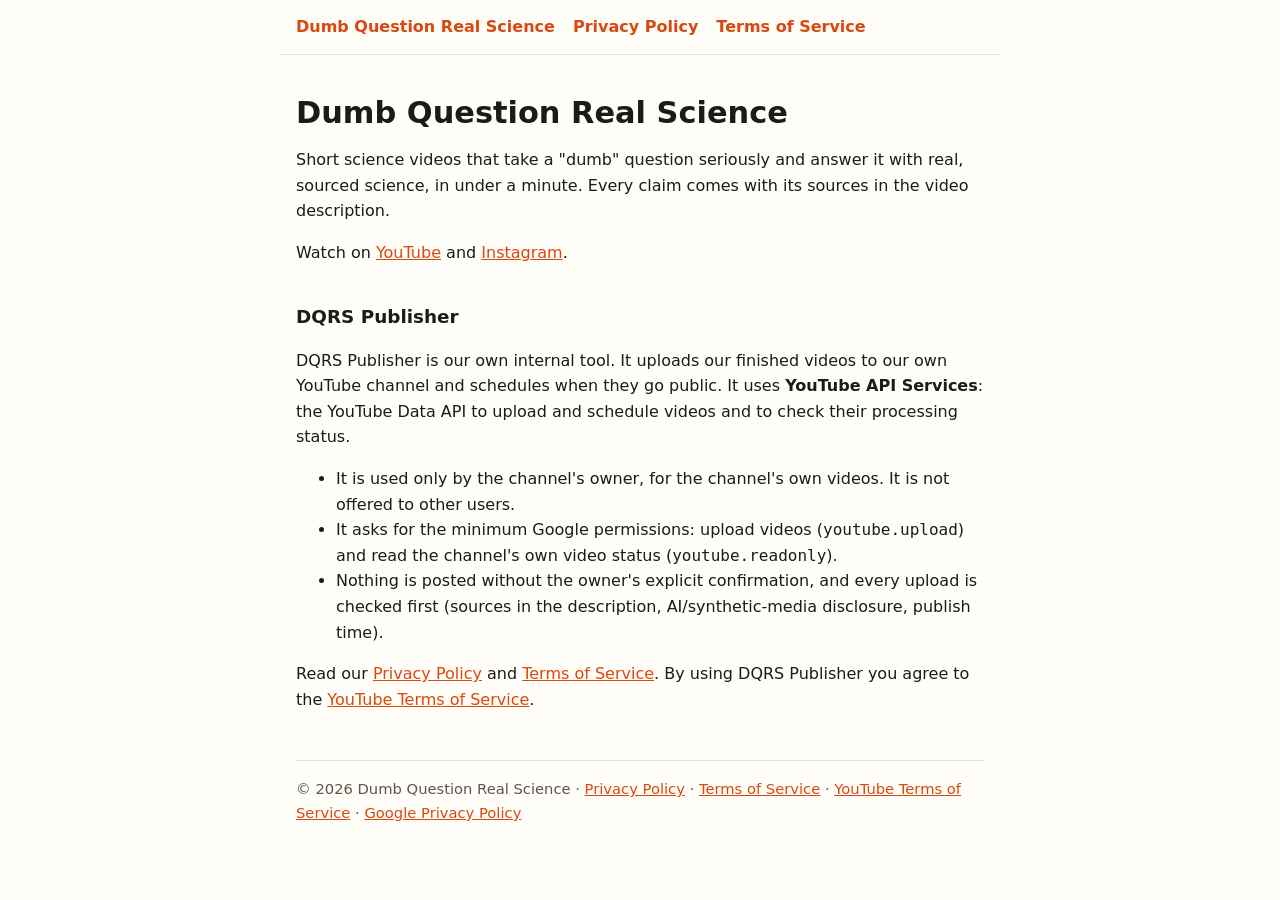
==== index.html @ 0e8ba0a8 "DQRS site: home, privacy policy, terms (YouTube API audit)" ====
<!doctype html>
<html lang="en"><head><meta charset="utf-8"><meta name="viewport" content="width=device-width,initial-scale=1"><title>Dumb Question Real Science</title><link rel="stylesheet" href="style.css"></head><body>
<nav><a href="./">Dumb Question Real Science</a><a href="privacy.html">Privacy Policy</a><a href="terms.html">Terms of Service</a></nav>
<main>
<h1>Dumb Question Real Science</h1>
<p>Short science videos that take a "dumb" question seriously and answer it with real, sourced science, in under a minute. Every claim comes with its sources in the video description.</p>
<p>Watch on <a href="https://www.youtube.com/@dumbquestion.science">YouTube</a> and <a href="https://www.instagram.com/dumbquestion.science/">Instagram</a>.</p>

<h2>DQRS Publisher</h2>
<p>DQRS Publisher is our own internal tool. It uploads our finished videos to our own YouTube channel and schedules when they go public. It uses <strong>YouTube API Services</strong>: the YouTube Data API to upload and schedule videos and to check their processing status.</p>
<ul>
  <li>It is used only by the channel's owner, for the channel's own videos. It is not offered to other users.</li>
  <li>It asks for the minimum Google permissions: upload videos (<code>youtube.upload</code>) and read the channel's own video status (<code>youtube.readonly</code>).</li>
  <li>Nothing is posted without the owner's explicit confirmation, and every upload is checked first (sources in the description, AI/synthetic-media disclosure, publish time).</li>
</ul>
<p>Read our <a href="privacy.html">Privacy Policy</a> and <a href="terms.html">Terms of Service</a>. By using DQRS Publisher you agree to the <a href="https://www.youtube.com/t/terms">YouTube Terms of Service</a>.</p>
<footer class="muted">© 2026 Dumb Question Real Science · <a href="privacy.html">Privacy Policy</a> · <a href="terms.html">Terms of Service</a> · <a href="https://www.youtube.com/t/terms">YouTube Terms of Service</a> · <a href="https://www.google.com/policies/privacy">Google Privacy Policy</a></footer>
</main></body></html>
---- style.css ----
:root{--bg:#fffdf7;--fg:#1d1b16;--muted:#5c574b;--accent:#d9480f;--line:#e8e2d3}
@media (prefers-color-scheme:dark){:root{--bg:#16140f;--fg:#f3efe4;--muted:#b3ac9c;--accent:#ff8a4c;--line:#2e2a21}}
*{box-sizing:border-box}body{margin:0;background:var(--bg);color:var(--fg);font:16px/1.6 system-ui,-apple-system,"Segoe UI",sans-serif}
main{max-width:720px;margin:0 auto;padding:40px 16px 64px}h1{font-size:1.9rem;line-height:1.2;margin:0 0 .3em}
h2{font-size:1.15rem;margin:2em 0 .4em}a{color:var(--accent)}p,li{color:var(--fg)}.muted{color:var(--muted);font-size:.92rem}
nav{display:flex;gap:18px;flex-wrap:wrap;padding:14px 16px;border-bottom:1px solid var(--line);max-width:720px;margin:0 auto}
nav a{text-decoration:none;font-weight:600}footer{border-top:1px solid var(--line);margin-top:48px;padding-top:16px}
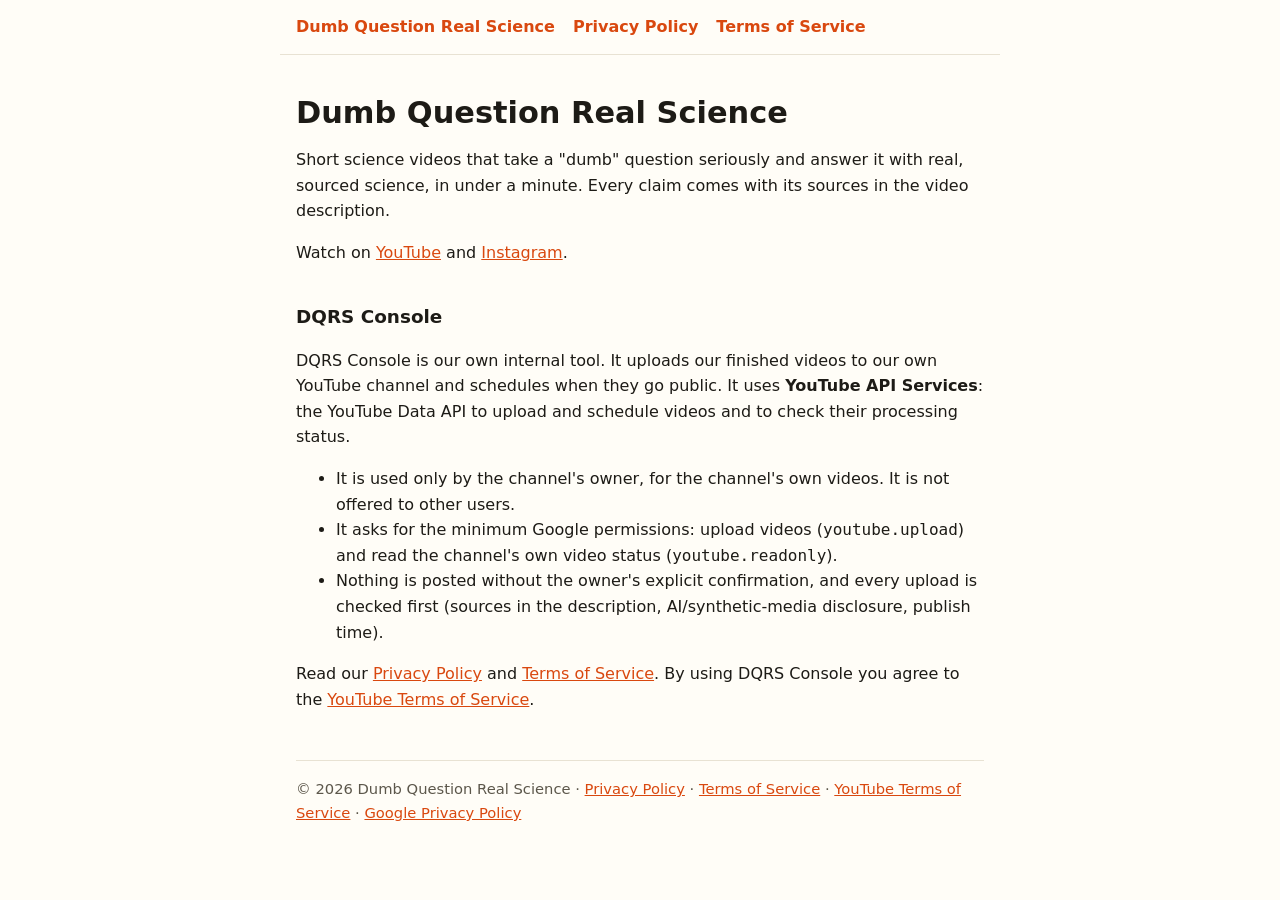
==== commit efea2380: "Name: DQRS Console (matches the OAuth consent screen)" ====
--- a/index.html
+++ b/index.html
@@ -6,13 +6,13 @@
 <p>Short science videos that take a "dumb" question seriously and answer it with real, sourced science, in under a minute. Every claim comes with its sources in the video description.</p>
 <p>Watch on <a href="https://www.youtube.com/@dumbquestion.science">YouTube</a> and <a href="https://www.instagram.com/dumbquestion.science/">Instagram</a>.</p>
 
-<h2>DQRS Publisher</h2>
-<p>DQRS Publisher is our own internal tool. It uploads our finished videos to our own YouTube channel and schedules when they go public. It uses <strong>YouTube API Services</strong>: the YouTube Data API to upload and schedule videos and to check their processing status.</p>
+<h2>DQRS Console</h2>
+<p>DQRS Console is our own internal tool. It uploads our finished videos to our own YouTube channel and schedules when they go public. It uses <strong>YouTube API Services</strong>: the YouTube Data API to upload and schedule videos and to check their processing status.</p>
 <ul>
   <li>It is used only by the channel's owner, for the channel's own videos. It is not offered to other users.</li>
   <li>It asks for the minimum Google permissions: upload videos (<code>youtube.upload</code>) and read the channel's own video status (<code>youtube.readonly</code>).</li>
   <li>Nothing is posted without the owner's explicit confirmation, and every upload is checked first (sources in the description, AI/synthetic-media disclosure, publish time).</li>
 </ul>
-<p>Read our <a href="privacy.html">Privacy Policy</a> and <a href="terms.html">Terms of Service</a>. By using DQRS Publisher you agree to the <a href="https://www.youtube.com/t/terms">YouTube Terms of Service</a>.</p>
+<p>Read our <a href="privacy.html">Privacy Policy</a> and <a href="terms.html">Terms of Service</a>. By using DQRS Console you agree to the <a href="https://www.youtube.com/t/terms">YouTube Terms of Service</a>.</p>
 <footer class="muted">© 2026 Dumb Question Real Science · <a href="privacy.html">Privacy Policy</a> · <a href="terms.html">Terms of Service</a> · <a href="https://www.youtube.com/t/terms">YouTube Terms of Service</a> · <a href="https://www.google.com/policies/privacy">Google Privacy Policy</a></footer>
 </main></body></html>
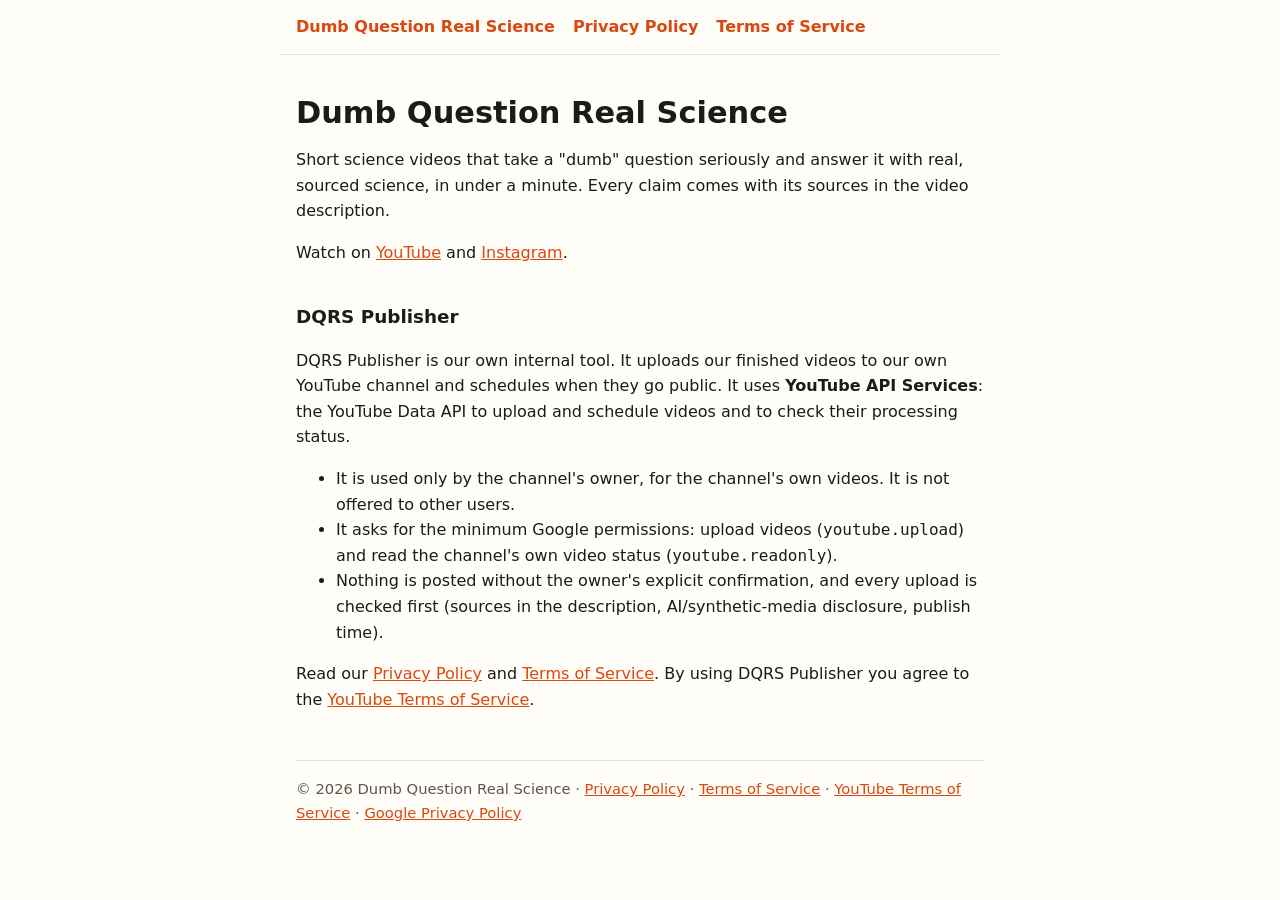
==== commit 6e21a15c: "Revert "Name: DQRS Console (matches the OAuth consent screen)" This reverts commit efea2380b9c6fa79e" ====
--- a/index.html
+++ b/index.html
@@ -6,13 +6,13 @@
 <p>Short science videos that take a "dumb" question seriously and answer it with real, sourced science, in under a minute. Every claim comes with its sources in the video description.</p>
 <p>Watch on <a href="https://www.youtube.com/@dumbquestion.science">YouTube</a> and <a href="https://www.instagram.com/dumbquestion.science/">Instagram</a>.</p>
 
-<h2>DQRS Console</h2>
-<p>DQRS Console is our own internal tool. It uploads our finished videos to our own YouTube channel and schedules when they go public. It uses <strong>YouTube API Services</strong>: the YouTube Data API to upload and schedule videos and to check their processing status.</p>
+<h2>DQRS Publisher</h2>
+<p>DQRS Publisher is our own internal tool. It uploads our finished videos to our own YouTube channel and schedules when they go public. It uses <strong>YouTube API Services</strong>: the YouTube Data API to upload and schedule videos and to check their processing status.</p>
 <ul>
   <li>It is used only by the channel's owner, for the channel's own videos. It is not offered to other users.</li>
   <li>It asks for the minimum Google permissions: upload videos (<code>youtube.upload</code>) and read the channel's own video status (<code>youtube.readonly</code>).</li>
   <li>Nothing is posted without the owner's explicit confirmation, and every upload is checked first (sources in the description, AI/synthetic-media disclosure, publish time).</li>
 </ul>
-<p>Read our <a href="privacy.html">Privacy Policy</a> and <a href="terms.html">Terms of Service</a>. By using DQRS Console you agree to the <a href="https://www.youtube.com/t/terms">YouTube Terms of Service</a>.</p>
+<p>Read our <a href="privacy.html">Privacy Policy</a> and <a href="terms.html">Terms of Service</a>. By using DQRS Publisher you agree to the <a href="https://www.youtube.com/t/terms">YouTube Terms of Service</a>.</p>
 <footer class="muted">© 2026 Dumb Question Real Science · <a href="privacy.html">Privacy Policy</a> · <a href="terms.html">Terms of Service</a> · <a href="https://www.youtube.com/t/terms">YouTube Terms of Service</a> · <a href="https://www.google.com/policies/privacy">Google Privacy Policy</a></footer>
 </main></body></html>
